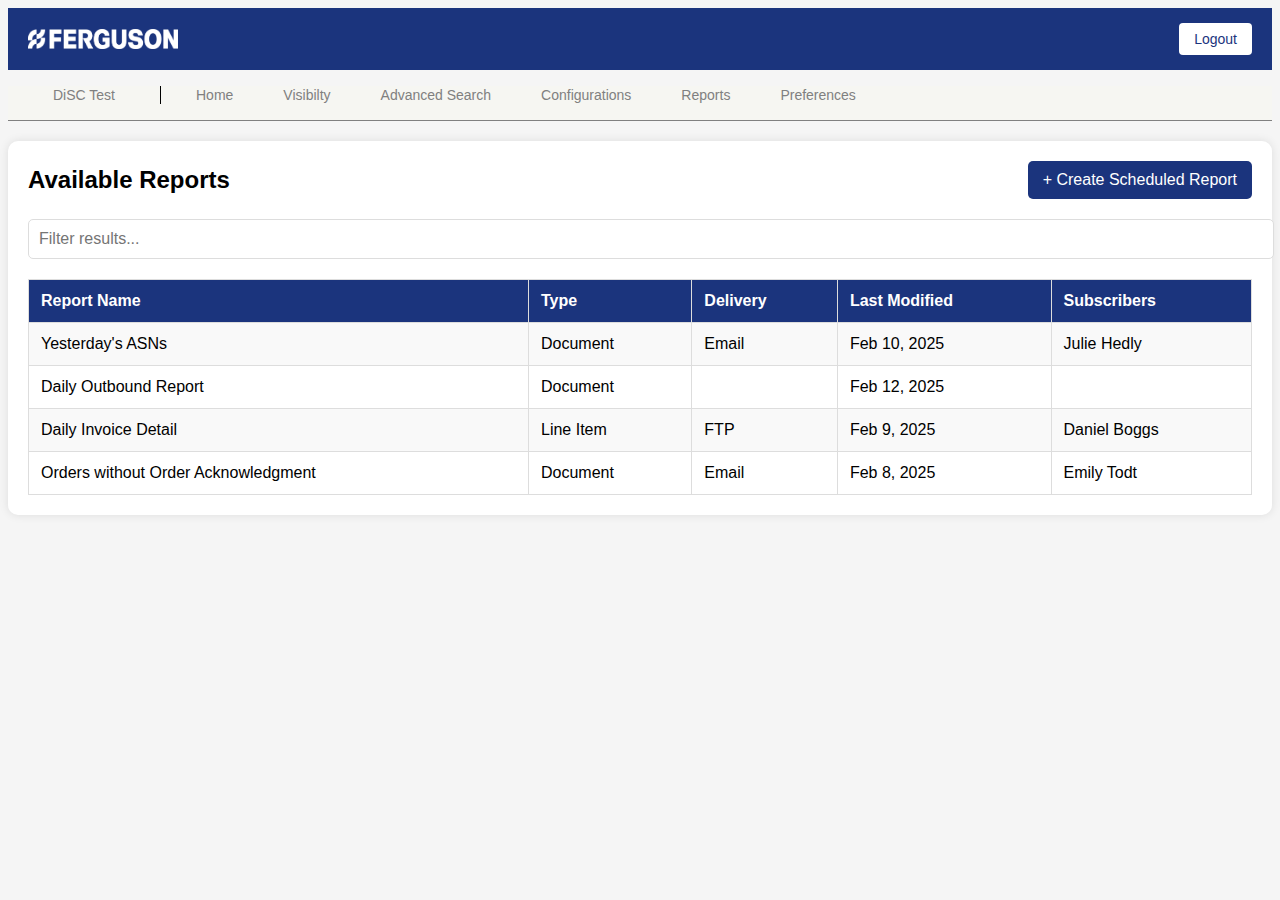
==== reports/reports.html @ 4dd520c5 "adding reports page and fixing dashboard" ====
<!DOCTYPE html>
<html lang="en">

<head>
    <meta charset="UTF-8">
    <meta name="viewport" content="width=device-width, initial-scale=1.0">
    <title>Reports Page</title>
    <link rel="stylesheet" href="styles.css">
    <script defer src="script.js"></script>
</head>

<body>

    <header>
        <div class="blue-header">
            <img src="../login/img/ferguson-logo-white.png" alt="Application Logo" class="app-logo">
            <div class="buttons">
                <button id="logout-btn">Logout</button>
            </div>
        </div>


        <nav>
            <ul class="nav-menu">

                <div class="environment-switch">
                    <li><a href="../environment/environment.html" class="environment-btn">DiSC Test</a></li>
                </div>
                <li><a href="../test/test.html">Home</a></li>
                <li><a href="#">Visibilty</a></li>
                <li><a href="../test/search.html">Advanced Search</a></li>
                <li><a href="#">Configurations</a></li>
                <li><a href="reports.html">Reports</a></li>
                <li><a href="#">Preferences</a></li>
            </ul>
        </nav>

    </header>
    <div class="reports-container">
        <div class="reports-header">
            <h2>Available Reports</h2>
            <button id="create-report-btn">+ Create Scheduled Report</button>
        </div>

        <input type="text" id="filter-input" placeholder="Filter results..." onkeyup="filterReports()">

        <div class="reports-table">
            <table>
                <thead>
                    <tr>
                        <th>Report Name</th>
                        <th>Type</th>
                        <th>Delivery</th>
                        <th>Last Modified</th>
                        <th>Subscribers</th>
                    </tr>
                </thead>
                <tbody id="reports-list">
                    <tr>
                        <td>Yesterday's ASNs</td>
                        <td>Document</td>
                        <td>Email</td>
                        <td>Feb 10, 2025</td>
                        <td>Julie Hedly</td>
                    </tr>
                    <tr>
                        <td>Daily Outbound Report</td>
                        <td>Document</td>
                        <td></td>
                        <td>Feb 12, 2025</td>
                        <td></td>
                    </tr>
                    <tr>
                        <td>Daily Invoice Detail</td>
                        <td>Line Item</td>
                        <td>FTP</td>
                        <td>Feb 9, 2025</td>
                        <td>Daniel Boggs</td>
                    </tr>
                    <tr>
                        <td>Orders without Order Acknowledgment</td>
                        <td>Document</td>
                        <td>Email</td>
                        <td>Feb 8, 2025</td>
                        <td>Emily Todt</td>
                    </tr>
                </tbody>
            </table>
        </div>
    </div>

</body>

</html>
---- reports/styles.css ----
/* General Styles */
body {
    font-family: 'Source Sans Pro', sans-serif;
    background: #f5f5f5;
    
}

h1 {
    font-family: 'Source Sans Pro', sans-serif;
}

/* Reports Container */
.reports-container {
    max-width: 1500px;
    margin: 20px auto;
    background: white;
    padding: 20px;
    border-radius: 10px;
    box-shadow: 0px 0px 10px rgba(0, 0, 0, 0.1);
}

/* Header Section */
.reports-header {
    display: flex;
    justify-content: space-between;
    align-items: center;
    margin-bottom: 20px;
}

.reports-header h2 {
    margin: 0;
}

/* Create Report Button */
#create-report-btn {
    background-color: rgb(27, 52, 125);
    color: white;
    border: none;
    padding: 10px 15px;
    font-size: 16px;
    border-radius: 5px;
    cursor: pointer;
    transition: background 0.3s ease;
}

#create-report-btn:hover {
    background-color: rgb(27, 52, 125);
}

/* Filter Input */
#filter-input {
    width: 100%;
    padding: 10px;
    margin-bottom: 20px;
    border: 1px solid #ddd;
    border-radius: 5px;
    font-size: 16px;
}

/* Reports Table */
.reports-table {
    overflow-x: auto;
}

table {
    width: 100%;
    border-collapse: collapse;
}

thead {
    background-color: rgb(27, 52, 125);
    color: white;
}

th, td {
    padding: 12px;
    border: 1px solid #ddd;
    text-align: left;
}

/* Alternate row colors for better visibility */
tbody tr:nth-child(odd) {
    background-color: #f9f9f9;
}

/* Hover effect */
tbody tr:hover {
    background-color: #f1f1f1;
    cursor: pointer;
}

nav {
    background-color: rgb(246, 246, 242);
    border-bottom: 1px solid grey;

}

a {
    line-height: 18px;
    font-weight: 100;
    font-size: 500px;
}

/* Flexbox for horizontal layout */
.nav-menu {
    display: flex;
    justify-content: left; 
    gap: 20px; /* Adds spacing between items */
    padding: 0;
}

/* Style the menu items */
.nav-menu li {
    display: inline;
    
}

.environment-btn {
    font-size: 50px;
    margin: 30px;
}

/* Style the links */
.nav-menu a {
    text-decoration: none;
    color: grey;
    font-size: 14px;
    padding: 10px 15px;
    transition: background 0.3s ease;
    font-weight: 200;
}

/* Hover effect */
.nav-menu a.active,
.nav-menu a:hover {
    color: rgb(40, 73, 171);
    border-bottom: 3px solid;
}

.header {
    display: flex;
    justify-content: space-between;
    align-items: center;
    padding: 20px;
    background-color: #ffffff;
    box-shadow: 0 2px 4px rgba(0, 0, 0, 0.1);
    border-radius: 8px;
}


.environment-switch {
    border-right: 1px solid;
}
    .blue-header {
        background-color: rgb(27, 52, 125);
        color: #ffffff;
        padding: 15px 20px;
        display: flex;
        justify-content: space-between;
        align-items: center;
    }
    
    .blue-header .title {
        font-size: 30px;
        font-weight: normal;
        text-align: center;
        padding-left: 150px;
        flex: 1;
        letter-spacing: 1px;
    }
    
    .blue-header .buttons {
        display: flex;
        gap: 10px;
    }
    
    .blue-header button {
        background-color:white;
        color: rgb(27, 52, 125);
        border: none;
        padding: 8px 15px;
        font-size: 14px;
        border-radius: 4px;
        cursor: pointer;
    }
    
    .blue-header button:hover {
        background-color: grey;
    }
    
    .app-logo {
        width: 150px;
        height: 20px;
    }

    /* General Styles */

/* Report Container Layout */
.report-container {
    display: flex;
    max-width: 1000px;
    margin: 20px auto;
    gap: 20px;
}

/* Sidebar Card (Left - 25%) */
.sidebar-card {
    width: 30%;
    background: white;
    padding: 20px;
    border-radius: 10px;
    box-shadow: 0px 0px 10px rgba(0, 0, 0, 0.1);
    text-align: left;
}

/* Submit Button */
.submit-btn {
    background-color: #007bff;
    color: white;
    border: none;
    padding: 10px 15px;
    font-size: 16px;
    border-radius: 5px;
    cursor: pointer;
    margin-top: 10px;
    transition: background 0.3s ease;
}

.submit-btn:hover {
    background-color: #0056b3;
}

/* Main Content (Right - 75%) */
.main-content {
    width: 75%;
    display: flex;
    flex-direction: column;
    gap: 15px;
}

/* Individual Report Cards */
.report-card {
    background: white;
    padding: 20px;
    border-radius: 10px;
    box-shadow: 0px 0px 10px rgba(0, 0, 0, 0.1);
    text-align: left;
}

.report-card h3 {
    margin-bottom: 10px;
}

/* Input & Select Fields */
.report-card input,
.report-card select {
    width: 100%;
    padding: 10px;
    border: 1px solid #ddd;
    border-radius: 5px;
    font-size: 16px;
}

/* Responsive Design */
@media (max-width: 768px) {
    .report-container {
        flex-direction: column;
    }

    .sidebar-card, .main-content {
        width: 100%;
    }
}

/* Checkbox Group Styling */
.checkbox-group {
    display: flex;
    flex-direction: column;
    gap: 10px;
    padding-top: 10px;
}

/* Checkbox Label */
.checkbox-group label {
    display: flex;
    align-items: center;
    font-size: 16px;
    cursor: pointer;
}

/* Custom Checkbox Styling */
.checkbox-group input[type="checkbox"] {
    margin-right: 10px;
    width: 18px;
    height: 18px;
}
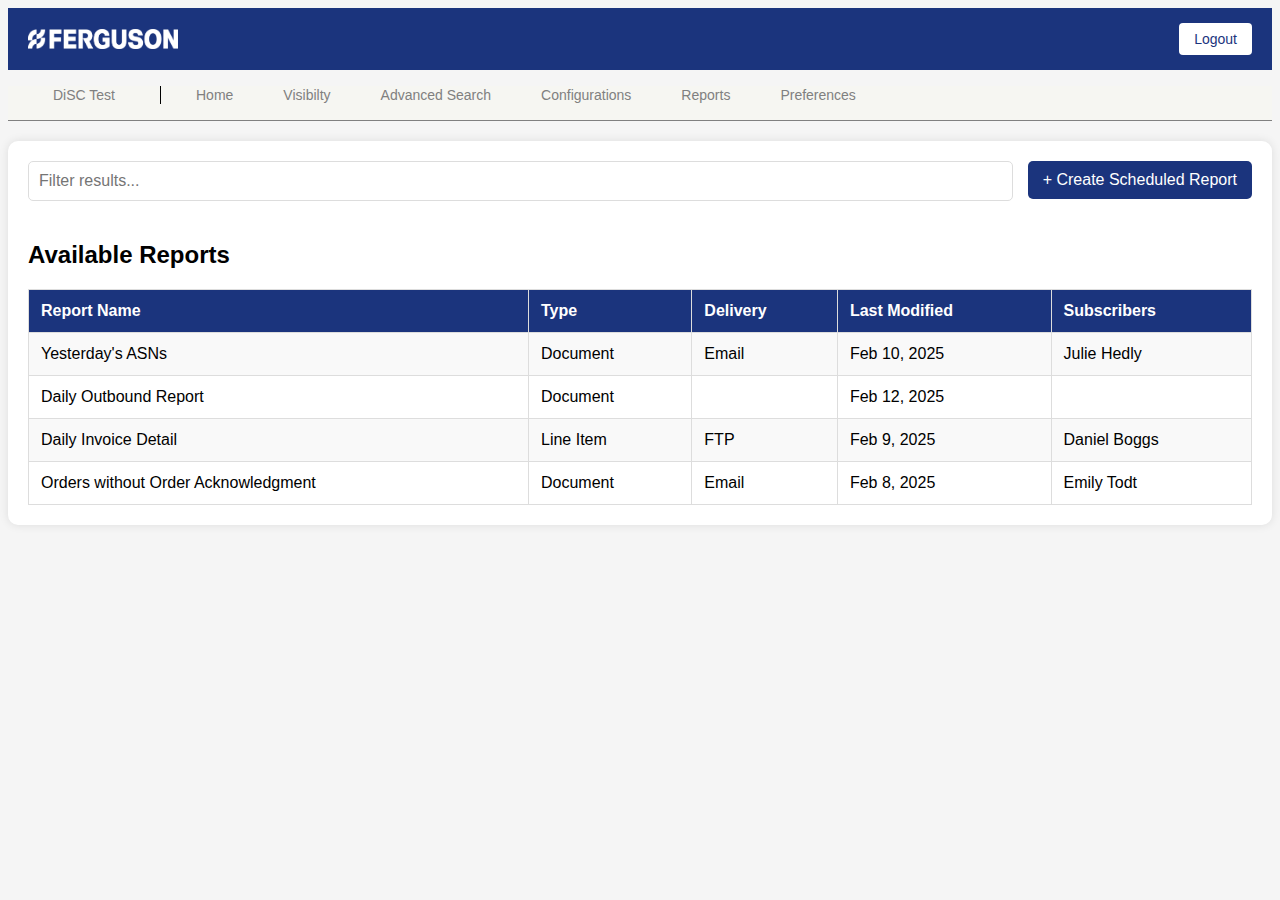
==== commit 9ca9674e: "starting config" ====
--- a/reports/reports.html
+++ b/reports/reports.html
@@ -29,7 +29,7 @@
                 <li><a href="../test/test.html">Home</a></li>
                 <li><a href="#">Visibilty</a></li>
                 <li><a href="../test/search.html">Advanced Search</a></li>
-                <li><a href="#">Configurations</a></li>
+                <li><a href="../test/search-party/parties.html">Configurations</a></li>
                 <li><a href="reports.html">Reports</a></li>
                 <li><a href="#">Preferences</a></li>
             </ul>
@@ -37,12 +37,16 @@
 
     </header>
     <div class="reports-container">
+
+        <button id="create-report-btn" style="float: right; margin-left: 15px;">+ Create Scheduled Report</button>
         <div class="reports-header">
-            <h2>Available Reports</h2>
-            <button id="create-report-btn">+ Create Scheduled Report</button>
+            <input type="text" id="filter-input" placeholder="Filter results..." onkeyup="filterReports()">
+            
         </div>
 
-        <input type="text" id="filter-input" placeholder="Filter results..." onkeyup="filterReports()">
+        
+
+        <h2>Available Reports</h2>
 
         <div class="reports-table">
             <table>
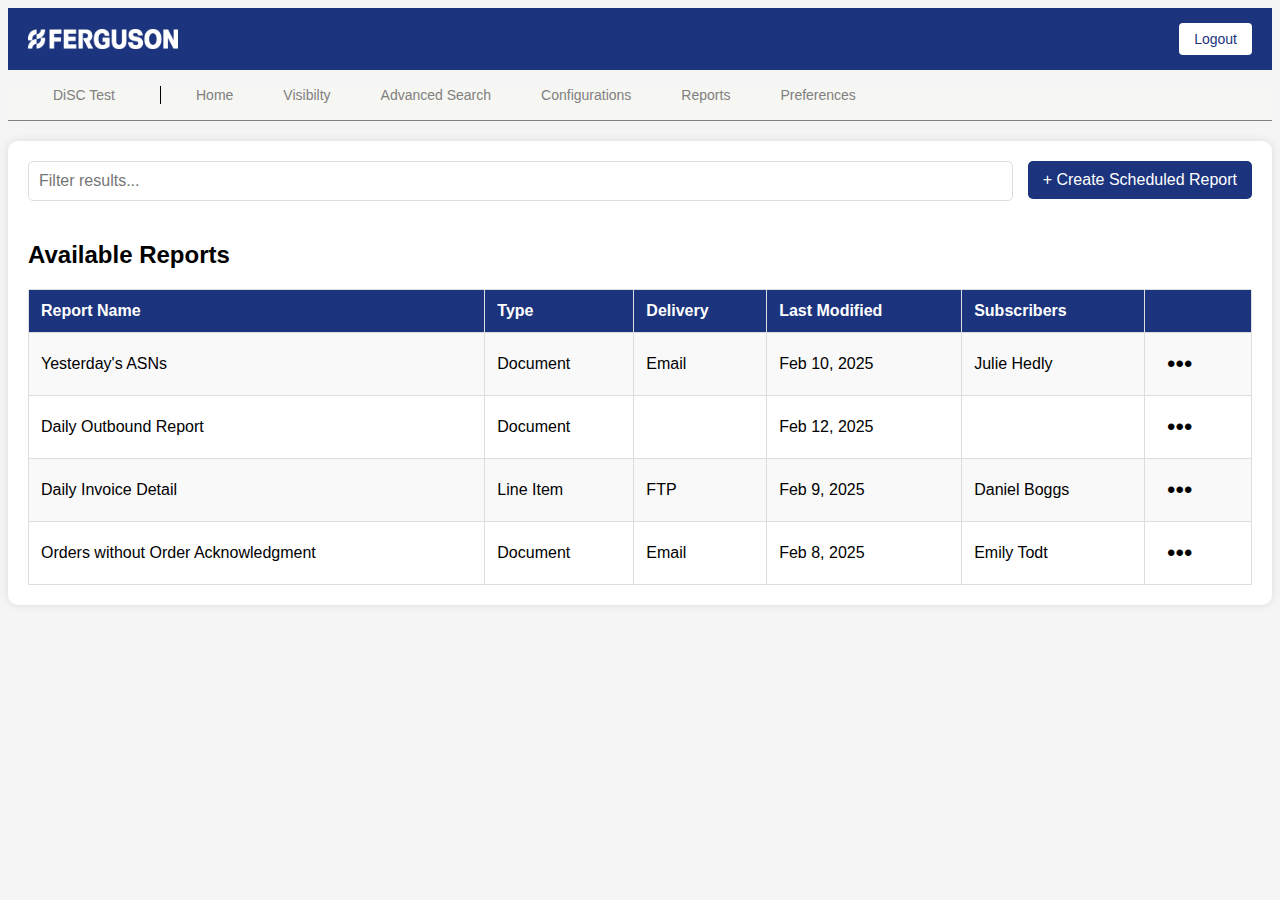
==== commit 6a46d3ba: "add create party id button" ====
--- a/reports/reports.html
+++ b/reports/reports.html
@@ -41,10 +41,10 @@
         <button id="create-report-btn" style="float: right; margin-left: 15px;">+ Create Scheduled Report</button>
         <div class="reports-header">
             <input type="text" id="filter-input" placeholder="Filter results..." onkeyup="filterReports()">
-            
+
         </div>
 
-        
+
 
         <h2>Available Reports</h2>
 
@@ -57,6 +57,7 @@
                         <th>Delivery</th>
                         <th>Last Modified</th>
                         <th>Subscribers</th>
+                        <th></th>
                     </tr>
                 </thead>
                 <tbody id="reports-list">
@@ -66,6 +67,16 @@
                         <td>Email</td>
                         <td>Feb 10, 2025</td>
                         <td>Julie Hedly</td>
+                        <td>
+                            <div class="dropdown">
+                                <button class="ellipsis-btn">•••</button>
+                                <div class="dropdown-content">
+                                    <a href="#">Edit</a>
+                                    <a href="#">Delete</a>
+                                    <a href="#">Subscribe</a>
+                                </div>
+                            </div>
+                        </td>
                     </tr>
                     <tr>
                         <td>Daily Outbound Report</td>
@@ -73,6 +84,16 @@
                         <td></td>
                         <td>Feb 12, 2025</td>
                         <td></td>
+                        <td>
+                            <div class="dropdown">
+                                <button class="ellipsis-btn">•••</button>
+                                <div class="dropdown-content">
+                                    <a href="#">Edit</a>
+                                    <a href="#">Delete</a>
+                                    <a href="#">Subscribe</a>
+                                </div>
+                            </div>
+                        </td>
                     </tr>
                     <tr>
                         <td>Daily Invoice Detail</td>
@@ -80,6 +101,16 @@
                         <td>FTP</td>
                         <td>Feb 9, 2025</td>
                         <td>Daniel Boggs</td>
+                        <td>
+                            <div class="dropdown">
+                                <button class="ellipsis-btn">•••</button>
+                                <div class="dropdown-content">
+                                    <a href="#">Edit</a>
+                                    <a href="#">Delete</a>
+                                    <a href="#">Subscribe</a>
+                                </div>
+                            </div>
+                        </td>
                     </tr>
                     <tr>
                         <td>Orders without Order Acknowledgment</td>
@@ -87,6 +118,16 @@
                         <td>Email</td>
                         <td>Feb 8, 2025</td>
                         <td>Emily Todt</td>
+                        <td>
+                            <div class="dropdown">
+                                <button class="ellipsis-btn">•••</button>
+                                <div class="dropdown-content">
+                                    <a href="#">Edit</a>
+                                    <a href="#">Delete</a>
+                                    <a href="#">Subscribe</a>
+                                </div>
+                            </div>
+                        </td>
                     </tr>
                 </tbody>
             </table>
--- a/reports/styles.css
+++ b/reports/styles.css
@@ -95,11 +95,7 @@
 
 }
 
-a {
-    line-height: 18px;
-    font-weight: 100;
-    font-size: 500px;
-}
+
 
 /* Flexbox for horizontal layout */
 .nav-menu {
@@ -293,4 +289,43 @@
     margin-right: 10px;
     width: 18px;
     height: 18px;
+}
+
+.dropdown {
+    position: relative;
+    display: inline-block;
+}
+
+.ellipsis-btn {
+    background: none;
+    border: none;
+    font-size: 24px;
+    cursor: pointer;
+    padding: 5px 10px;
+}
+
+.dropdown-content {
+    display: none;
+    position: absolute;
+    background-color: white;
+    min-width: 120px;
+    box-shadow: 0px 4px 6px rgba(0, 0, 0, 0.2);
+    border-radius: 5px;
+    z-index: 1;
+}
+
+.dropdown-content a {
+    color: black;
+    padding: 10px;
+    text-decoration: none;
+    display: block;
+}
+
+.dropdown-content a:hover {
+    background-color: #f1f1f1;
+}
+
+/* Show dropdown when active */
+.show {
+    display: block;
 }